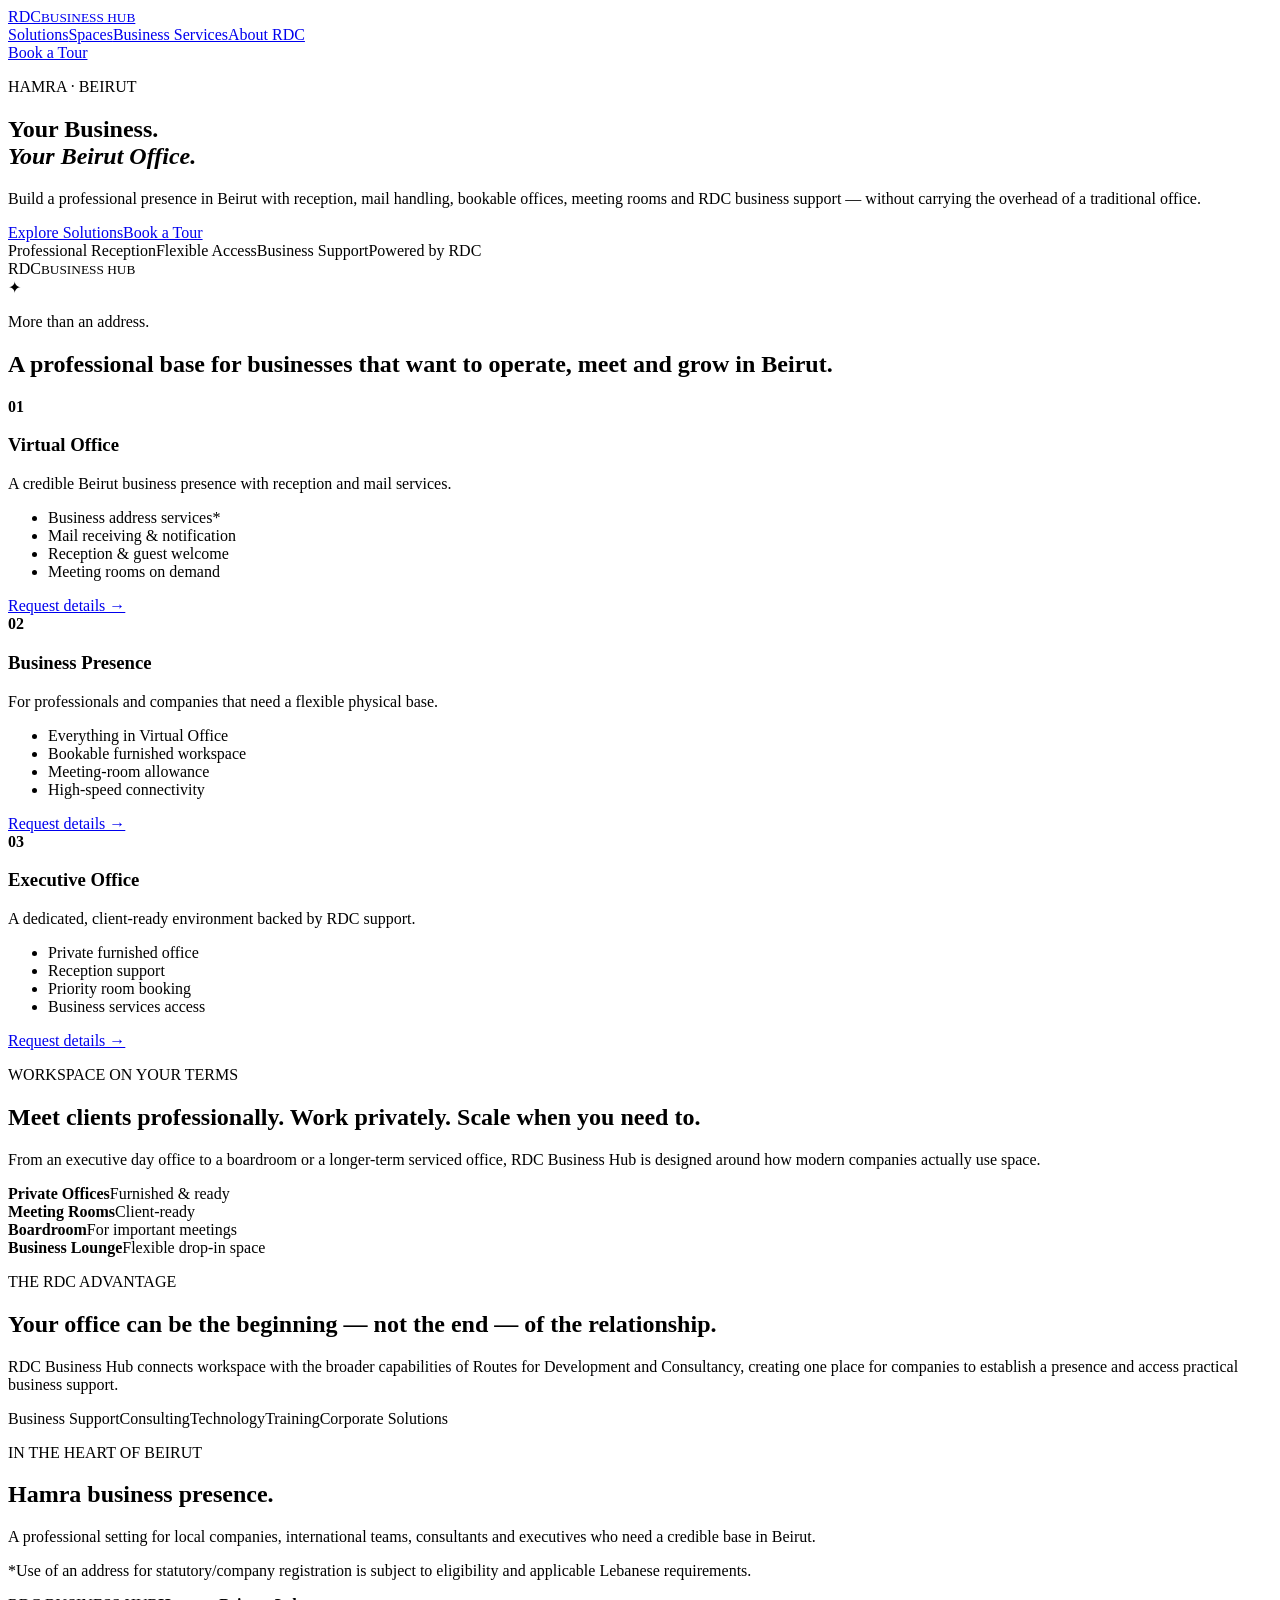
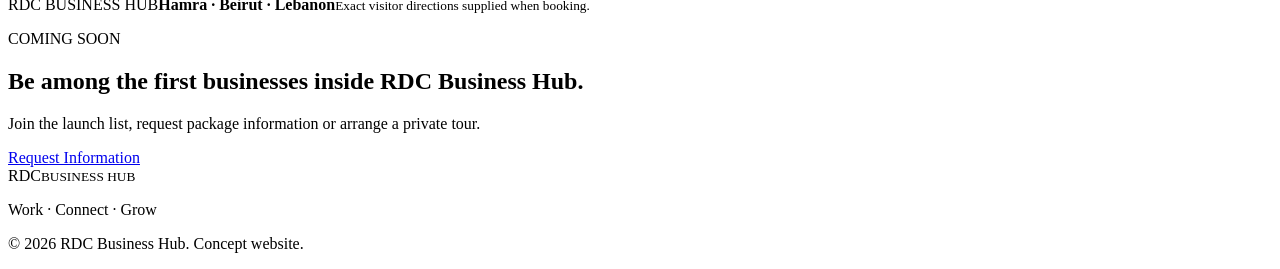
==== index.html @ e619ed26 "Build RDC Business Hub V1" ====
<!doctype html>
<html lang="en"><head><meta charset="utf-8"><meta name="viewport" content="width=device-width,initial-scale=1">
<title>RDC Business Hub | Your Business. Your Beirut Office.</title>
<meta name="description" content="Professional business presence, flexible offices, meeting rooms and business support in Hamra, Beirut.">
<link rel="stylesheet" href="styles.css"></head>
<body>
<header><a class="brand" href="#home"><span>RDC</span><small>BUSINESS HUB</small></a><nav><a href="#solutions">Solutions</a><a href="#spaces">Spaces</a><a href="#services">Business Services</a><a href="#about">About RDC</a></nav><a class="btn small" href="#contact">Book a Tour</a></header>
<main id="home">
<section class="hero"><div class="heroCopy"><p class="eyebrow">HAMRA · BEIRUT</p><h1>Your Business.<br><em>Your Beirut Office.</em></h1><p class="lead">Build a professional presence in Beirut with reception, mail handling, bookable offices, meeting rooms and RDC business support — without carrying the overhead of a traditional office.</p><div class="actions"><a class="btn" href="#solutions">Explore Solutions</a><a class="btn ghost" href="#contact">Book a Tour</a></div><div class="trust"><span>Professional Reception</span><span>Flexible Access</span><span>Business Support</span><span>Powered by RDC</span></div></div><div class="heroArt"><div class="scene"><div class="logoWall">RDC<small>BUSINESS HUB</small></div><div class="desk"></div><div class="plant">✦</div></div></div></section>
<section class="statement"><p>More than an address.</p><h2>A professional base for businesses that want to operate, meet and grow in Beirut.</h2></section>
<section id="solutions" class="cards"><article><b>01</b><h3>Virtual Office</h3><p>A credible Beirut business presence with reception and mail services.</p><ul><li>Business address services*</li><li>Mail receiving & notification</li><li>Reception & guest welcome</li><li>Meeting rooms on demand</li></ul><a href="#contact">Request details →</a></article><article><b>02</b><h3>Business Presence</h3><p>For professionals and companies that need a flexible physical base.</p><ul><li>Everything in Virtual Office</li><li>Bookable furnished workspace</li><li>Meeting-room allowance</li><li>High-speed connectivity</li></ul><a href="#contact">Request details →</a></article><article><b>03</b><h3>Executive Office</h3><p>A dedicated, client-ready environment backed by RDC support.</p><ul><li>Private furnished office</li><li>Reception support</li><li>Priority room booking</li><li>Business services access</li></ul><a href="#contact">Request details →</a></article></section>
<section id="spaces" class="split"><div><p class="eyebrow">WORKSPACE ON YOUR TERMS</p><h2>Meet clients professionally. Work privately. Scale when you need to.</h2><p>From an executive day office to a boardroom or a longer-term serviced office, RDC Business Hub is designed around how modern companies actually use space.</p></div><div class="featureGrid"><div><strong>Private Offices</strong><span>Furnished & ready</span></div><div><strong>Meeting Rooms</strong><span>Client-ready</span></div><div><strong>Boardroom</strong><span>For important meetings</span></div><div><strong>Business Lounge</strong><span>Flexible drop-in space</span></div></div></section>
<section id="services" class="dark"><p class="eyebrow">THE RDC ADVANTAGE</p><h2>Your office can be the beginning — not the end — of the relationship.</h2><p>RDC Business Hub connects workspace with the broader capabilities of Routes for Development and Consultancy, creating one place for companies to establish a presence and access practical business support.</p><div class="serviceRow"><span>Business Support</span><span>Consulting</span><span>Technology</span><span>Training</span><span>Corporate Solutions</span></div></section>
<section id="about" class="location"><div><p class="eyebrow">IN THE HEART OF BEIRUT</p><h2>Hamra business presence.</h2><p>A professional setting for local companies, international teams, consultants and executives who need a credible base in Beirut.</p><p class="note">*Use of an address for statutory/company registration is subject to eligibility and applicable Lebanese requirements.</p></div><div class="mapCard"><span>RDC BUSINESS HUB</span><strong>Hamra · Beirut · Lebanon</strong><small>Exact visitor directions supplied when booking.</small></div></section>
<section id="contact" class="cta"><p class="eyebrow">COMING SOON</p><h2>Be among the first businesses inside RDC Business Hub.</h2><p>Join the launch list, request package information or arrange a private tour.</p><a class="btn light" href="mailto:info@routesdc.net?subject=RDC%20Business%20Hub%20Enquiry">Request Information</a></section>
</main><footer><div class="brand"><span>RDC</span><small>BUSINESS HUB</small></div><p>Work · Connect · Grow</p><p>© 2026 RDC Business Hub. Concept website.</p></footer>
</body></html>
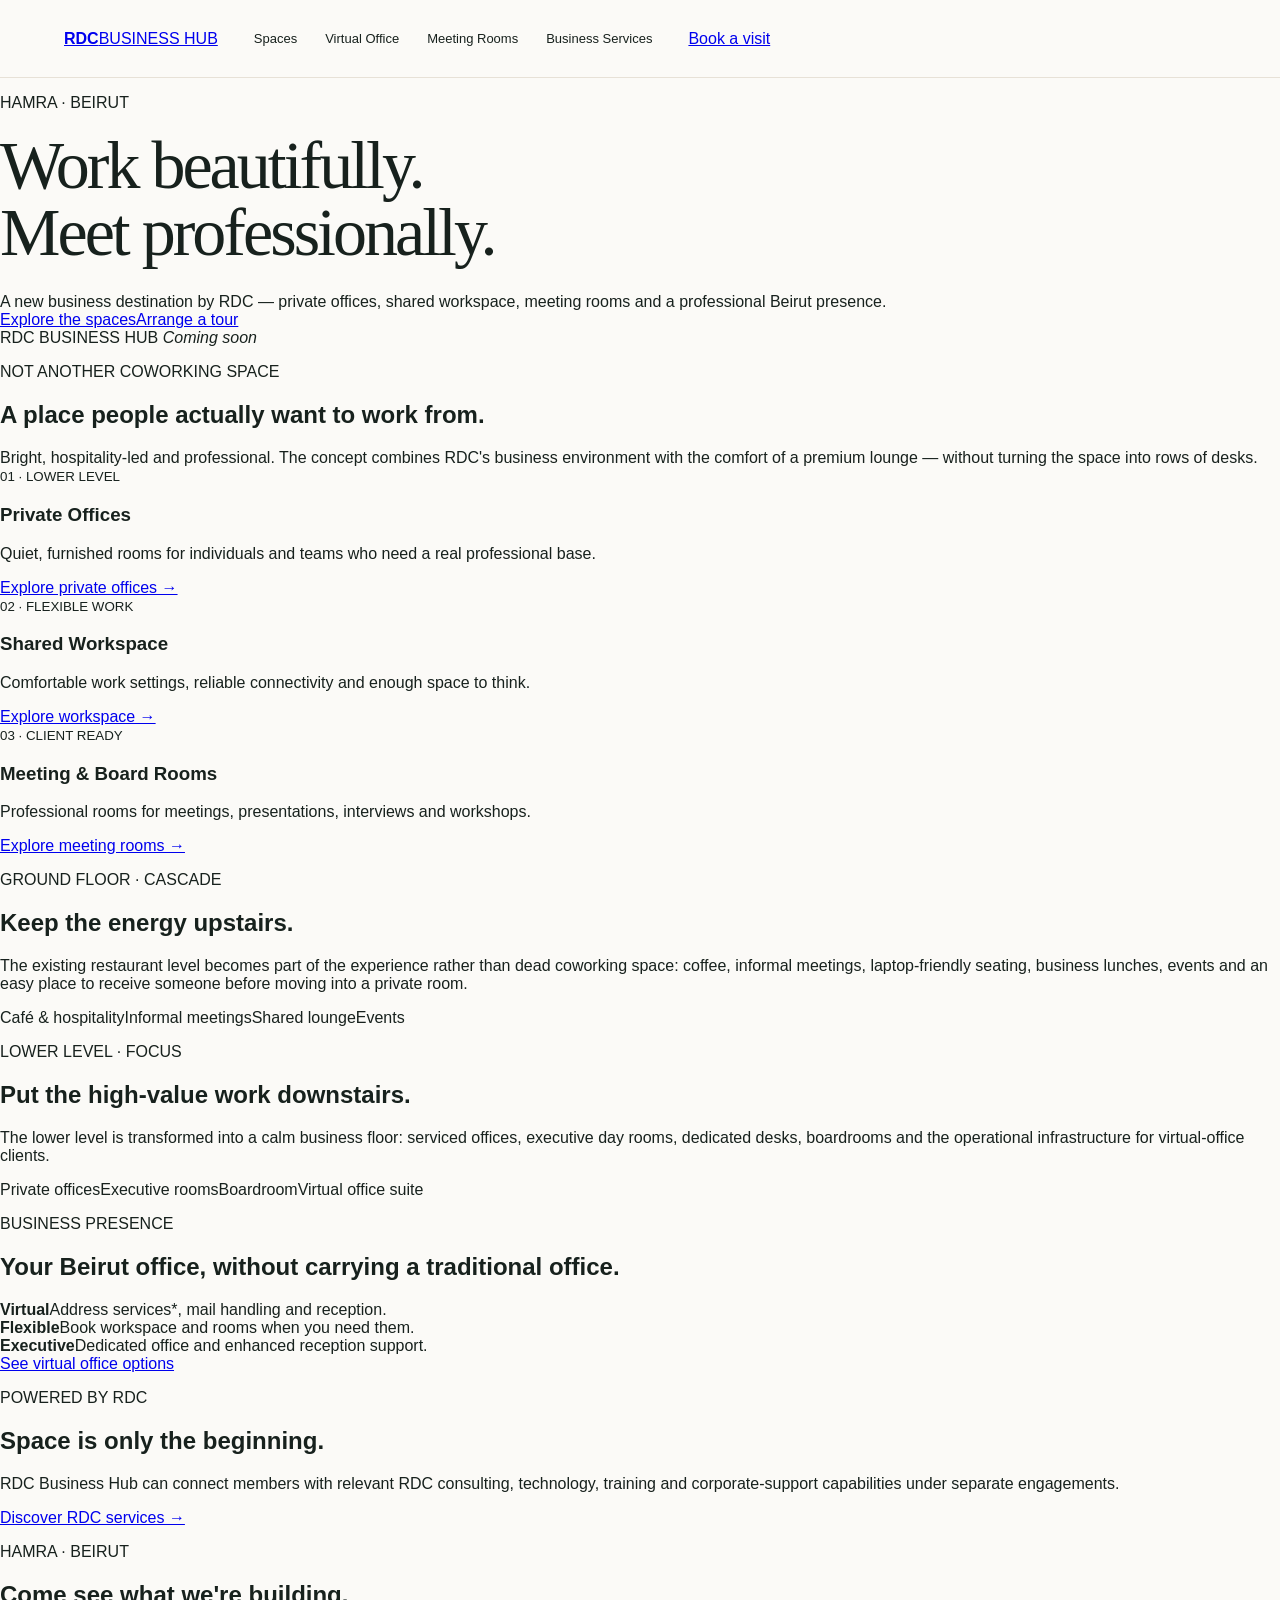
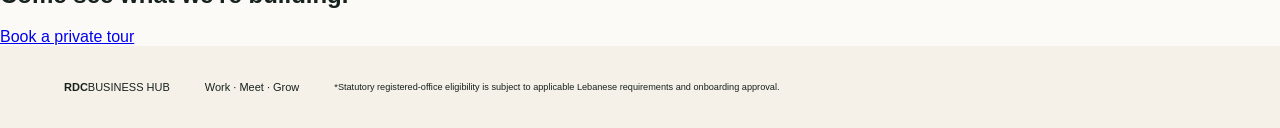
==== commit a0e04574: "Redesign homepage around bright hospitality-led RDC concept" ====
--- a/index.html
+++ b/index.html
@@ -1,17 +1,16 @@
-<!doctype html>
-<html lang="en"><head><meta charset="utf-8"><meta name="viewport" content="width=device-width,initial-scale=1">
-<title>RDC Business Hub | Your Business. Your Beirut Office.</title>
-<meta name="description" content="Professional business presence, flexible offices, meeting rooms and business support in Hamra, Beirut.">
-<link rel="stylesheet" href="styles.css"></head>
-<body>
-<header><a class="brand" href="#home"><span>RDC</span><small>BUSINESS HUB</small></a><nav><a href="#solutions">Solutions</a><a href="#spaces">Spaces</a><a href="#services">Business Services</a><a href="#about">About RDC</a></nav><a class="btn small" href="#contact">Book a Tour</a></header>
-<main id="home">
-<section class="hero"><div class="heroCopy"><p class="eyebrow">HAMRA · BEIRUT</p><h1>Your Business.<br><em>Your Beirut Office.</em></h1><p class="lead">Build a professional presence in Beirut with reception, mail handling, bookable offices, meeting rooms and RDC business support — without carrying the overhead of a traditional office.</p><div class="actions"><a class="btn" href="#solutions">Explore Solutions</a><a class="btn ghost" href="#contact">Book a Tour</a></div><div class="trust"><span>Professional Reception</span><span>Flexible Access</span><span>Business Support</span><span>Powered by RDC</span></div></div><div class="heroArt"><div class="scene"><div class="logoWall">RDC<small>BUSINESS HUB</small></div><div class="desk"></div><div class="plant">✦</div></div></div></section>
-<section class="statement"><p>More than an address.</p><h2>A professional base for businesses that want to operate, meet and grow in Beirut.</h2></section>
-<section id="solutions" class="cards"><article><b>01</b><h3>Virtual Office</h3><p>A credible Beirut business presence with reception and mail services.</p><ul><li>Business address services*</li><li>Mail receiving & notification</li><li>Reception & guest welcome</li><li>Meeting rooms on demand</li></ul><a href="#contact">Request details →</a></article><article><b>02</b><h3>Business Presence</h3><p>For professionals and companies that need a flexible physical base.</p><ul><li>Everything in Virtual Office</li><li>Bookable furnished workspace</li><li>Meeting-room allowance</li><li>High-speed connectivity</li></ul><a href="#contact">Request details →</a></article><article><b>03</b><h3>Executive Office</h3><p>A dedicated, client-ready environment backed by RDC support.</p><ul><li>Private furnished office</li><li>Reception support</li><li>Priority room booking</li><li>Business services access</li></ul><a href="#contact">Request details →</a></article></section>
-<section id="spaces" class="split"><div><p class="eyebrow">WORKSPACE ON YOUR TERMS</p><h2>Meet clients professionally. Work privately. Scale when you need to.</h2><p>From an executive day office to a boardroom or a longer-term serviced office, RDC Business Hub is designed around how modern companies actually use space.</p></div><div class="featureGrid"><div><strong>Private Offices</strong><span>Furnished & ready</span></div><div><strong>Meeting Rooms</strong><span>Client-ready</span></div><div><strong>Boardroom</strong><span>For important meetings</span></div><div><strong>Business Lounge</strong><span>Flexible drop-in space</span></div></div></section>
-<section id="services" class="dark"><p class="eyebrow">THE RDC ADVANTAGE</p><h2>Your office can be the beginning — not the end — of the relationship.</h2><p>RDC Business Hub connects workspace with the broader capabilities of Routes for Development and Consultancy, creating one place for companies to establish a presence and access practical business support.</p><div class="serviceRow"><span>Business Support</span><span>Consulting</span><span>Technology</span><span>Training</span><span>Corporate Solutions</span></div></section>
-<section id="about" class="location"><div><p class="eyebrow">IN THE HEART OF BEIRUT</p><h2>Hamra business presence.</h2><p>A professional setting for local companies, international teams, consultants and executives who need a credible base in Beirut.</p><p class="note">*Use of an address for statutory/company registration is subject to eligibility and applicable Lebanese requirements.</p></div><div class="mapCard"><span>RDC BUSINESS HUB</span><strong>Hamra · Beirut · Lebanon</strong><small>Exact visitor directions supplied when booking.</small></div></section>
-<section id="contact" class="cta"><p class="eyebrow">COMING SOON</p><h2>Be among the first businesses inside RDC Business Hub.</h2><p>Join the launch list, request package information or arrange a private tour.</p><a class="btn light" href="mailto:info@routesdc.net?subject=RDC%20Business%20Hub%20Enquiry">Request Information</a></section>
-</main><footer><div class="brand"><span>RDC</span><small>BUSINESS HUB</small></div><p>Work · Connect · Grow</p><p>© 2026 RDC Business Hub. Concept website.</p></footer>
-</body></html>+<!doctype html><html lang="en"><head><meta charset="utf-8"><meta name="viewport" content="width=device-width,initial-scale=1"><title>RDC Business Hub | Hamra, Beirut</title><meta name="description" content="Flexible offices, virtual business presence, meeting rooms and shared workspace in Hamra, Beirut."><link rel="stylesheet" href="styles.css"></head><body class="new">
+<header class="top"><a class="wordmark" href="index.html"><b>RDC</b><span>BUSINESS HUB</span></a><nav><a href="#spaces">Spaces</a><a href="virtual-office.html">Virtual Office</a><a href="meeting-rooms.html">Meeting Rooms</a><a href="business-services.html">Business Services</a></nav><a class="pill" href="contact.html">Book a visit</a></header>
+<main>
+<section class="visualHero"><div class="heroShade"></div><div class="heroText"><p>HAMRA · BEIRUT</p><h1>Work beautifully.<br>Meet professionally.</h1><span>A new business destination by RDC — private offices, shared workspace, meeting rooms and a professional Beirut presence.</span><div><a class="whiteBtn" href="#spaces">Explore the spaces</a><a class="glassBtn" href="contact.html">Arrange a tour</a></div></div><div class="heroTag">RDC BUSINESS HUB <i>Coming soon</i></div></section>
+<section class="intro"><p>NOT ANOTHER COWORKING SPACE</p><h2>A place people actually want to work from.</h2><span>Bright, hospitality-led and professional. The concept combines RDC's business environment with the comfort of a premium lounge — without turning the space into rows of desks.</span></section>
+<section id="spaces" class="spaceShowcase">
+<article class="photoCard officePhoto"><div><small>01 · LOWER LEVEL</small><h3>Private Offices</h3><p>Quiet, furnished rooms for individuals and teams who need a real professional base.</p><a href="private-offices.html">Explore private offices →</a></div></article>
+<article class="photoCard sharedPhoto"><div><small>02 · FLEXIBLE WORK</small><h3>Shared Workspace</h3><p>Comfortable work settings, reliable connectivity and enough space to think.</p><a href="private-offices.html">Explore workspace →</a></div></article>
+<article class="photoCard meetingPhoto"><div><small>03 · CLIENT READY</small><h3>Meeting & Board Rooms</h3><p>Professional rooms for meetings, presentations, interviews and workshops.</p><a href="meeting-rooms.html">Explore meeting rooms →</a></div></article>
+</section>
+<section class="floorStory"><div class="floorImage restaurantPhoto"></div><div class="floorCopy"><p>GROUND FLOOR · CASCADE</p><h2>Keep the energy upstairs.</h2><p>The existing restaurant level becomes part of the experience rather than dead coworking space: coffee, informal meetings, laptop-friendly seating, business lunches, events and an easy place to receive someone before moving into a private room.</p><div class="chips"><span>Café & hospitality</span><span>Informal meetings</span><span>Shared lounge</span><span>Events</span></div></div></section>
+<section class="floorStory reverse"><div class="floorImage basementPhoto"></div><div class="floorCopy"><p>LOWER LEVEL · FOCUS</p><h2>Put the high-value work downstairs.</h2><p>The lower level is transformed into a calm business floor: serviced offices, executive day rooms, dedicated desks, boardrooms and the operational infrastructure for virtual-office clients.</p><div class="chips"><span>Private offices</span><span>Executive rooms</span><span>Boardroom</span><span>Virtual office suite</span></div></div></section>
+<section class="presence"><div><p>BUSINESS PRESENCE</p><h2>Your Beirut office, without carrying a traditional office.</h2></div><div class="presenceGrid"><article><b>Virtual</b><span>Address services*, mail handling and reception.</span></article><article><b>Flexible</b><span>Book workspace and rooms when you need them.</span></article><article><b>Executive</b><span>Dedicated office and enhanced reception support.</span></article></div><a class="darkBtn" href="virtual-office.html">See virtual office options</a></section>
+<section class="rdcBand"><div><p>POWERED BY RDC</p><h2>Space is only the beginning.</h2></div><p>RDC Business Hub can connect members with relevant RDC consulting, technology, training and corporate-support capabilities under separate engagements.</p><a href="business-services.html">Discover RDC services →</a></section>
+<section class="finalCta"><p>HAMRA · BEIRUT</p><h2>Come see what we're building.</h2><a class="whiteBtn" href="contact.html">Book a private tour</a></section>
+</main><footer class="newFooter"><div class="wordmark"><b>RDC</b><span>BUSINESS HUB</span></div><span>Work · Meet · Grow</span><small>*Statutory registered-office eligibility is subject to applicable Lebanese requirements and onboarding approval.</small></footer></body></html>
--- a/styles.css
+++ b/styles.css
@@ -0,0 +1,4 @@
+:root{--green:#0b4a3a;--deep:#092f28;--ink:#17211d;--cream:#f5f1e8;--sand:#ded3c1;--white:#fff;--gold:#a98552}*{box-sizing:border-box}html{scroll-behavior:smooth}body{margin:0;font-family:Arial,Helvetica,sans-serif;color:var(--ink);background:#fbfaf7}header{height:78px;display:flex;align-items:center;gap:36px;padding:0 5vw;position:sticky;top:0;background:rgba(251,250,247,.95);backdrop-filter:blur(12px);z-index:10;border-bottom:1px solid #e7e1d7}.brand{display:flex;align-items:center;gap:10px;text-decoration:none;color:var(--green);margin-right:auto}.brand span{font-size:31px;font-weight:900;letter-spacing:-2px}.brand small{font-size:9px;letter-spacing:2px;line-height:1.3}nav{display:flex;gap:28px}nav a{color:var(--ink);text-decoration:none;font-size:13px}.btn{display:inline-block;background:var(--green);color:white;text-decoration:none;padding:15px 22px;border-radius:3px;font-weight:700;font-size:13px}.btn.small{padding:11px 17px}.btn.ghost{background:transparent;color:var(--green);border:1px solid var(--green)}.hero{min-height:650px;display:grid;grid-template-columns:1.02fr .98fr;background:var(--cream)}.heroCopy{padding:100px 6vw 70px}.eyebrow{font-size:11px;letter-spacing:3px;font-weight:800;color:var(--green)}h1{font-family:Georgia,serif;font-size:68px;line-height:.98;letter-spacing:-3px;margin:20px 0 28px;font-weight:500}h1 em{color:var(--green);font-style:normal}.lead{font-size:18px;line-height:1.65;max-width:680px;color:#4d5752}.actions{display:flex;gap:12px;margin:35px 0}.trust{display:flex;gap:22px;flex-wrap:wrap;margin-top:55px;font-size:11px;font-weight:700}.trust span:before{content:"✓";color:var(--green);margin-right:7px}.heroArt{min-height:650px;background:linear-gradient(135deg,#b8aa93,#6c5c48);padding:7%;display:flex;align-items:center}.scene{height:85%;width:100%;position:relative;background:linear-gradient(120deg,#ddd3c2 0 48%,#6d543b 48% 100%);box-shadow:0 30px 70px #0004;overflow:hidden}.logoWall{position:absolute;top:18%;right:12%;font-size:46px;font-weight:900;color:#fff;text-align:center}.logoWall small{display:block;font-size:11px;letter-spacing:5px}.desk{position:absolute;width:60%;height:25%;bottom:12%;left:18%;background:#d5c5aa;border-left:30px solid #4b3828;box-shadow:0 25px 35px #0005}.plant{position:absolute;font-size:100px;color:#1b5c3b;bottom:20%;right:4%}.statement{padding:85px 8vw;text-align:center}.statement p{font-family:Georgia,serif;font-style:italic;color:var(--gold);font-size:24px}.statement h2{font-family:Georgia,serif;font-weight:400;font-size:42px;max-width:900px;margin:auto}.cards{display:grid;grid-template-columns:repeat(3,1fr);gap:18px;padding:0 6vw 90px}.cards article{background:#fff;padding:35px;border:1px solid #e6dfd4}.cards b{color:var(--gold);font-size:12px}.cards h3{font-family:Georgia,serif;font-size:30px}.cards p,.cards li{line-height:1.6;color:#56605b;font-size:14px}.cards ul{padding-left:18px;min-height:130px}.cards a{color:var(--green);font-weight:bold;text-decoration:none}.split{padding:90px 7vw;background:#e9e2d7;display:grid;grid-template-columns:1fr 1fr;gap:70px}.split h2,.dark h2,.location h2,.cta h2{font-family:Georgia,serif;font-size:44px;font-weight:400;margin:14px 0}.split p{line-height:1.7}.featureGrid{display:grid;grid-template-columns:1fr 1fr;gap:12px}.featureGrid div{background:#f9f6ef;padding:28px;min-height:120px}.featureGrid strong,.featureGrid span{display:block}.featureGrid span{font-size:12px;color:#68716d;margin-top:10px}.dark{padding:95px 8vw;background:var(--deep);color:#fff;text-align:center}.dark .eyebrow{color:#d8bd8c}.dark>p:not(.eyebrow){max-width:820px;margin:20px auto;line-height:1.7;color:#d8dfdc}.serviceRow{display:flex;justify-content:center;gap:12px;flex-wrap:wrap;margin-top:40px}.serviceRow span{border:1px solid #ffffff44;padding:13px 18px}.location{padding:90px 8vw;display:grid;grid-template-columns:1fr 1fr;gap:70px}.location p{line-height:1.7}.note{font-size:11px;color:#747b77}.mapCard{background:var(--cream);padding:50px;display:flex;flex-direction:column;justify-content:center;gap:12px;border-left:5px solid var(--green)}.mapCard span{letter-spacing:2px;font-size:11px}.mapCard strong{font-family:Georgia,serif;font-size:28px}.cta{text-align:center;padding:100px 8vw;background:#0b4a3a;color:#fff}.cta .eyebrow{color:#e7d2a9}.cta p{margin-bottom:30px}.btn.light{background:white;color:var(--green)}footer{padding:35px 5vw;display:flex;align-items:center;gap:35px;background:#f5f1e8;font-size:11px}footer p:last-child{margin-left:auto}@media(max-width:900px){header nav{display:none}.hero{grid-template-columns:1fr}.heroCopy{padding:70px 7vw}h1{font-size:48px}.heroArt{min-height:430px}.cards,.split,.location{grid-template-columns:1fr}.cards{padding:20px}.split,.location{padding:60px 7vw}.statement h2,.split h2,.dark h2,.location h2,.cta h2{font-size:34px}.featureGrid{grid-template-columns:1fr}footer{flex-wrap:wrap}footer p:last-child{margin-left:0}}
+/* Interior pages */
+.pageHero{padding:105px 8vw 90px;background:linear-gradient(120deg,#f5f1e8,#e5d9c6);min-height:510px;display:flex;flex-direction:column;justify-content:center}.pageHero h1,.contactWrap h1{max-width:1050px}.pageHero.office{background:linear-gradient(120deg,#eee7da,#d8c5aa)}.pageHero.meeting{background:linear-gradient(120deg,#f6f2e9,#dfe4df)}.pageHero.services{background:linear-gradient(120deg,#e7eee9,#d6c5a8)}.detailGrid{padding:85px 8vw;display:grid;grid-template-columns:1fr 1fr;gap:80px}.detailGrid h2,.steps h2{font:400 44px Georgia,serif}.checkList{font-size:18px;line-height:1.8}.steps{padding:75px 8vw;background:#f0ebe2}.steps>div{display:grid;grid-template-columns:repeat(3,1fr);gap:18px}.steps article{background:#fff;padding:30px}.steps b,.productBands span{color:var(--gold)}.legal{margin:60px 8vw;padding:25px 30px;border-left:4px solid var(--gold);background:#f5f1e8;font-size:13px;line-height:1.7}.productBands{padding:80px 7vw;display:grid;grid-template-columns:repeat(3,1fr);gap:18px}.productBands article,.serviceCards article{padding:34px;border:1px solid #ded8cd;background:#fff}.productBands h2{font:400 29px Georgia,serif}.roomCards{padding-top:75px}.serviceCards{padding:80px 7vw;display:grid;grid-template-columns:repeat(4,1fr);gap:16px}.serviceCards h3{font:400 27px Georgia,serif}.contactWrap{min-height:calc(100vh - 78px);padding:85px 8vw;display:grid;grid-template-columns:1fr .8fr;gap:90px;background:#f5f1e8}.contactWrap form{background:white;padding:38px;box-shadow:0 20px 60px #382c1c15}.contactWrap label{display:block;font-size:12px;font-weight:700;margin-bottom:18px}.contactWrap input,.contactWrap select,.contactWrap textarea{width:100%;margin-top:7px;border:1px solid #d8d2c7;background:#fbfaf7;padding:13px;font:inherit}.contactWrap textarea{resize:vertical}.contactWrap form small{display:block;color:#747b77;margin-top:15px;line-height:1.5}.contactDetails{margin-top:45px}.contactDetails a{color:var(--green)}
+@media(max-width:900px){.detailGrid,.contactWrap{grid-template-columns:1fr;gap:30px}.steps>div,.productBands,.serviceCards{grid-template-columns:1fr}.pageHero{padding:70px 7vw}.detailGrid,.steps,.productBands,.serviceCards,.contactWrap{padding:55px 7vw}.pageHero h1,.contactWrap h1{font-size:46px}}
